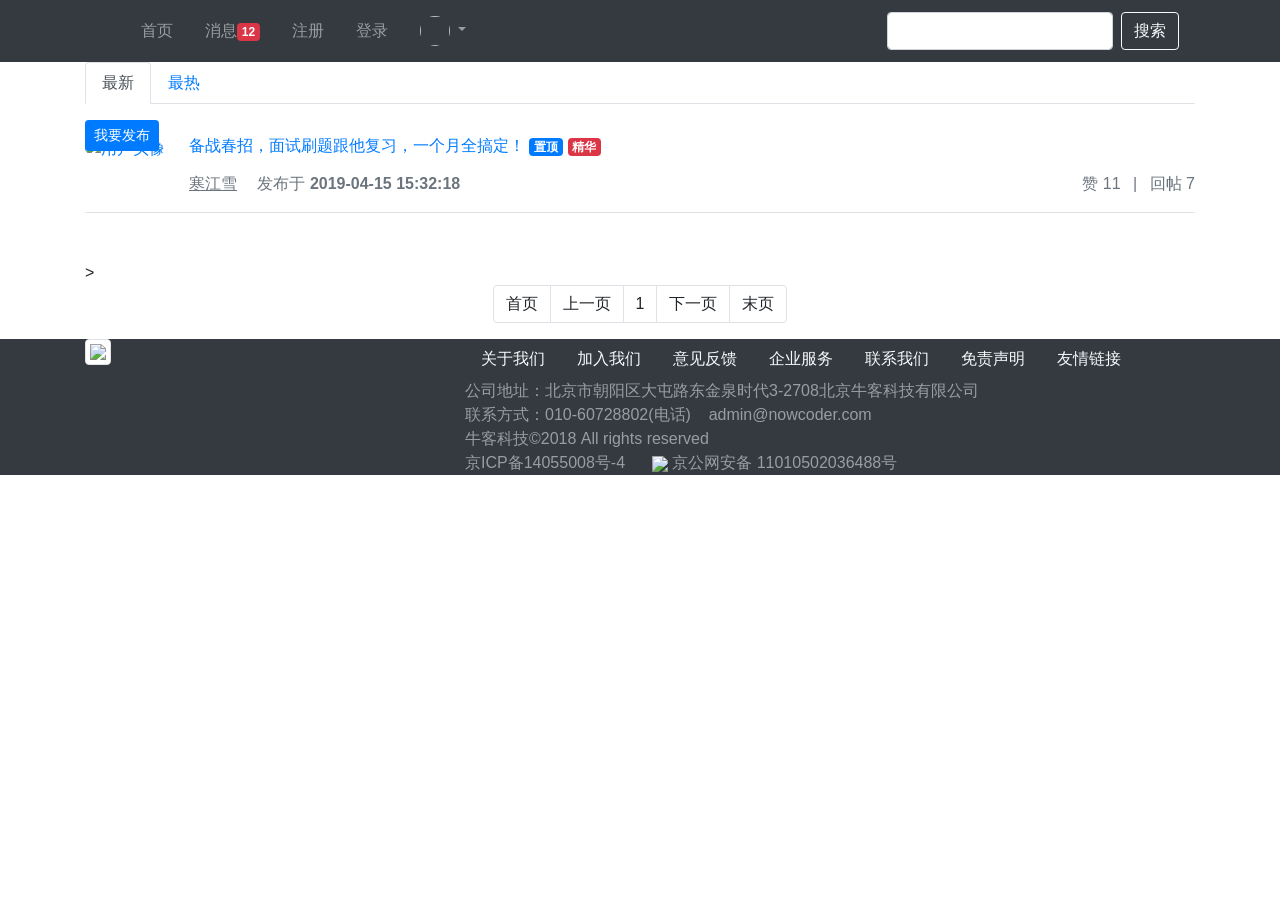
==== src/main/resources/templates/index.html @ 674e1e2c "初始提交：newCommunity项目" ====
<!doctype html>
<html lang="en" xmlns:th="http://www.thymeleaf.org" xmlns:HH="http://www.w3.org/1999/xhtml">
<head>
	<meta charset="utf-8">
	<meta name="viewport" content="width=device-width, initial-scale=1, shrink-to-fit=no">
	<link rel="icon" href="https://static.nowcoder.com/images/logo_87_87.png"/>
	<link rel="stylesheet" href="https://stackpath.bootstrapcdn.com/bootstrap/4.3.1/css/bootstrap.min.css" crossorigin="anonymous">
	<link rel="stylesheet" href="/css/global.css" />
	<title>牛客网-首页</title>
</head>
<body>	
	<div class="nk-container">
		<!-- 头部 -->
		<header class="bg-dark sticky-top">
			<div class="container">
				<!-- 导航 -->
				<nav class="navbar navbar-expand-lg navbar-dark">
					<!-- logo -->
					<a class="navbar-brand" href="#"></a>
					<button class="navbar-toggler" type="button" data-toggle="collapse" data-target="#navbarSupportedContent" aria-controls="navbarSupportedContent" aria-expanded="false" aria-label="Toggle navigation">
						<span class="navbar-toggler-icon"></span>
					</button>
					<!-- 功能 -->
					<div class="collapse navbar-collapse" id="navbarSupportedContent">
						<ul class="navbar-nav mr-auto">
							<li class="nav-item ml-3 btn-group-vertical">
								<a class="nav-link" th:href="@{/index}">首页</a>
							</li>
							<li class="nav-item ml-3 btn-group-vertical" th:if="${loginUser!=null}">
								<a class="nav-link position-relative" href="site/letter.html">消息<span class="badge badge-danger">12</span></a>
							</li>
							<li class="nav-item ml-3 btn-group-vertical" th:if="${loginUser==null}">
								<a class="nav-link" th:href="@{/register}">注册</a>
							</li>
							<li class="nav-item ml-3 btn-group-vertical" th:if="${loginUser==null}">
								<a class="nav-link" th:href="@{/login}">登录</a>
							</li>
							<li class="nav-item ml-3 btn-group-vertical dropdown" th:if="${loginUser!=null}">
								<a class="nav-link dropdown-toggle" href="#" id="navbarDropdown" role="button" data-toggle="dropdown" aria-haspopup="true" aria-expanded="false">
									<img th:src="${loginUser.headerUrl}" class="rounded-circle" style="width:30px;height:30px; object-fit:cover;"/>
								</a>
								<div class="dropdown-menu" aria-labelledby="navbarDropdown">
									<a class="dropdown-item text-center" href="site/profile.html">个人主页</a>
									<a class="dropdown-item text-center" th:href="@{user/setting}">账号设置</a>
									<a class="dropdown-item text-center" th:href="@{/logout}">退出登录</a>
									<div class="dropdown-divider"></div>
									<span class="dropdown-item text-center text-secondary" th:utext="${loginUser.username}"></span>
								</div>
							</li>
						</ul>
						<!-- 搜索 -->
						<form class="form-inline my-2 my-lg-0" action="site/search.html">
							<input class="form-control mr-sm-2" type="search" aria-label="Search" />
							<button class="btn btn-outline-light my-2 my-sm-0" type="submit">搜索</button>
						</form>
					</div>
				</nav>
			</div>
		</header>

		<!-- 内容 -->
		<div class="main">
			<div class="container">
				<div class="position-relative">
					<!-- 筛选条件 -->
					<ul class="nav nav-tabs mb-3">
						<li class="nav-item">
							<a class="nav-link active" href="#">最新</a>
						</li>
						<li class="nav-item">
							<a class="nav-link" href="#">最热</a>
						</li>
					</ul>
					<button type="button" class="btn btn-primary btn-sm position-absolute rt-0" data-toggle="modal" data-target="#publishModal">我要发布</button>
				</div>
				<!-- 弹出框 -->
				<div class="modal fade" id="publishModal" tabindex="-1" role="dialog" aria-labelledby="publishModalLabel" aria-hidden="true">
					<div class="modal-dialog modal-lg" role="document">
						<div class="modal-content">
							<div class="modal-header">
								<h5 class="modal-title" id="publishModalLabel">新帖发布</h5>
								<button type="button" class="close" data-dismiss="modal" aria-label="Close">
									<span aria-hidden="true">&times;</span>
								</button>
							</div>
							<div class="modal-body">
								<form>
									<div class="form-group">
										<label for="recipient-name" class="col-form-label">标题：</label>
										<input type="text" class="form-control" id="recipient-name">
									</div>
									<div class="form-group">
										<label for="message-text" class="col-form-label">正文：</label>
										<textarea class="form-control" id="message-text" rows="15"></textarea>
									</div>
								</form>
							</div>
							<div class="modal-footer">
								<button type="button" class="btn btn-secondary" data-dismiss="modal">取消</button>
								<button type="button" class="btn btn-primary" id="publishBtn">发布</button>
							</div>
						</div>
					</div>
				</div>
				<!-- 提示框 -->
				<div class="modal fade" id="hintModal" tabindex="-1" role="dialog" aria-labelledby="hintModalLabel" aria-hidden="true">
					<div class="modal-dialog modal-lg" role="document">
						<div class="modal-content">
							<div class="modal-header">
								<h5 class="modal-title" id="hintModalLabel">提示</h5>
							</div>
							<div class="modal-body" id="hintBody">
								发布完毕!
							</div>
						</div>
					</div>
				</div>
				
				<!-- 帖子列表 -->
				<ul class="list-unstyled">
					<li class="media pb-3 pt-3 mb-3 border-bottom" th:each="map:${discussPosts}">
						<a href="site/profile.html">
							<img th:src="${map.user.headerUrl}" class="mr-4 rounded-circle" alt="用户头像" style="width:50px;height:50px;">
						</a>
						<div class="media-body">
							<h6 class="mt-0 mb-3">
								<a href="#" th:utext="${map.post.title}">备战春招，面试刷题跟他复习，一个月全搞定！</a>
								<span class="badge badge-secondary bg-primary" th:if="${map.post.type==1}">置顶</span>
								<span class="badge badge-secondary bg-danger" th:if="${map.post.status==1}">精华</span>
							</h6>
							<div class="text-muted font-size-12">
								<u class="mr-3" th:utext="${map.user.username}">寒江雪</u> 发布于 <b th:utext="${#dates.format(map.post.createTime, 'yyyy-MM-dd HH:mm:ss')}">2019-04-15 15:32:18</b>
								<ul class="d-inline float-right">
									<li class="d-inline ml-2">赞 11</li>
									<li class="d-inline ml-2">|</li>
									<li class="d-inline ml-2">回帖 7</li>
								</ul>
							</div>
						</div>						
					</li>
				</ul>
				<!-- 分页 -->
				<nav class="mt-5" th:if="${page.rows>0}">>
					<ul class="pagination justify-content-center">
						<li class="page-item"><a class="page-link" th:href="@{${page.path}(current=1)}">首页</a></li>
						<li th:class="|page-item ${page.current==1?'disabled':''}|"><a class="page-link" th:href="@{${page.path}(current=${page.current-1})}">上一页</a></li>
						<li th:class="|page-item ${i==page.current?'active':''}|" th:each="i:${#numbers.sequence(page.from, page.to)}">
							<a class="page-link" th:href="@{${page.path}(current=${i})}" th:text="${i}">1</a>
						</li>
						<li th:class="|page-item ${page.current>=page.total?'disabled':''}|"><a class="page-link" th:href="@{${page.path}(current=${page.current+1})}">下一页</a></li>
						<li class="page-item"><a class="page-link" th:href="@{${page.path}(current=${page.total})}">末页</a></li>
					</ul>
				</nav>
			</div>
		</div>

		<!-- 尾部 -->
		<footer class="bg-dark">
			<div class="container">
				<div class="row">
					<!-- 二维码 -->
					<div class="col-4 qrcode">
						<img src="https://uploadfiles.nowcoder.com/app/app_download.png" class="img-thumbnail" style="width:136px;" />
					</div>
					<!-- 公司信息 -->
					<div class="col-8 detail-info">
						<div class="row">
							<div class="col">
								<ul class="nav">
									<li class="nav-item">
										<a class="nav-link text-light" href="#">关于我们</a>
									</li>
									<li class="nav-item">
										<a class="nav-link text-light" href="#">加入我们</a>
									</li>
									<li class="nav-item">
										<a class="nav-link text-light" href="#">意见反馈</a>
									</li>
									<li class="nav-item">
										<a class="nav-link text-light" href="#">企业服务</a>
									</li>
									<li class="nav-item">
										<a class="nav-link text-light" href="#">联系我们</a>
									</li>
									<li class="nav-item">
										<a class="nav-link text-light" href="#">免责声明</a>
									</li>
									<li class="nav-item">
										<a class="nav-link text-light" href="#">友情链接</a>
									</li>
								</ul>
							</div>
						</div>
						<div class="row">
							<div class="col">
								<ul class="nav btn-group-vertical company-info">
									<li class="nav-item text-white-50">
										公司地址：北京市朝阳区大屯路东金泉时代3-2708北京牛客科技有限公司
									</li>
									<li class="nav-item text-white-50">
										联系方式：010-60728802(电话)&nbsp;&nbsp;&nbsp;&nbsp;admin@nowcoder.com
									</li>
									<li class="nav-item text-white-50">
										牛客科技©2018 All rights reserved
									</li>
									<li class="nav-item text-white-50">
										京ICP备14055008号-4 &nbsp;&nbsp;&nbsp;&nbsp;
										<img src="http://static.nowcoder.com/company/images/res/ghs.png" style="width:18px;" />
										京公网安备 11010502036488号
									</li>
								</ul>
							</div>
						</div>
					</div>
				</div>
			</div>
		</footer>
	</div>

	<script src="https://code.jquery.com/jquery-3.3.1.min.js" crossorigin="anonymous"></script>
	<script src="https://cdnjs.cloudflare.com/ajax/libs/popper.js/1.14.7/umd/popper.min.js" crossorigin="anonymous"></script>
	<script src="https://stackpath.bootstrapcdn.com/bootstrap/4.3.1/js/bootstrap.min.js" crossorigin="anonymous"></script>
	<script th:src="@{/js/global.js}"></script>
	<script th:src="@{/js/index.js}"></script>
</body>
</html>
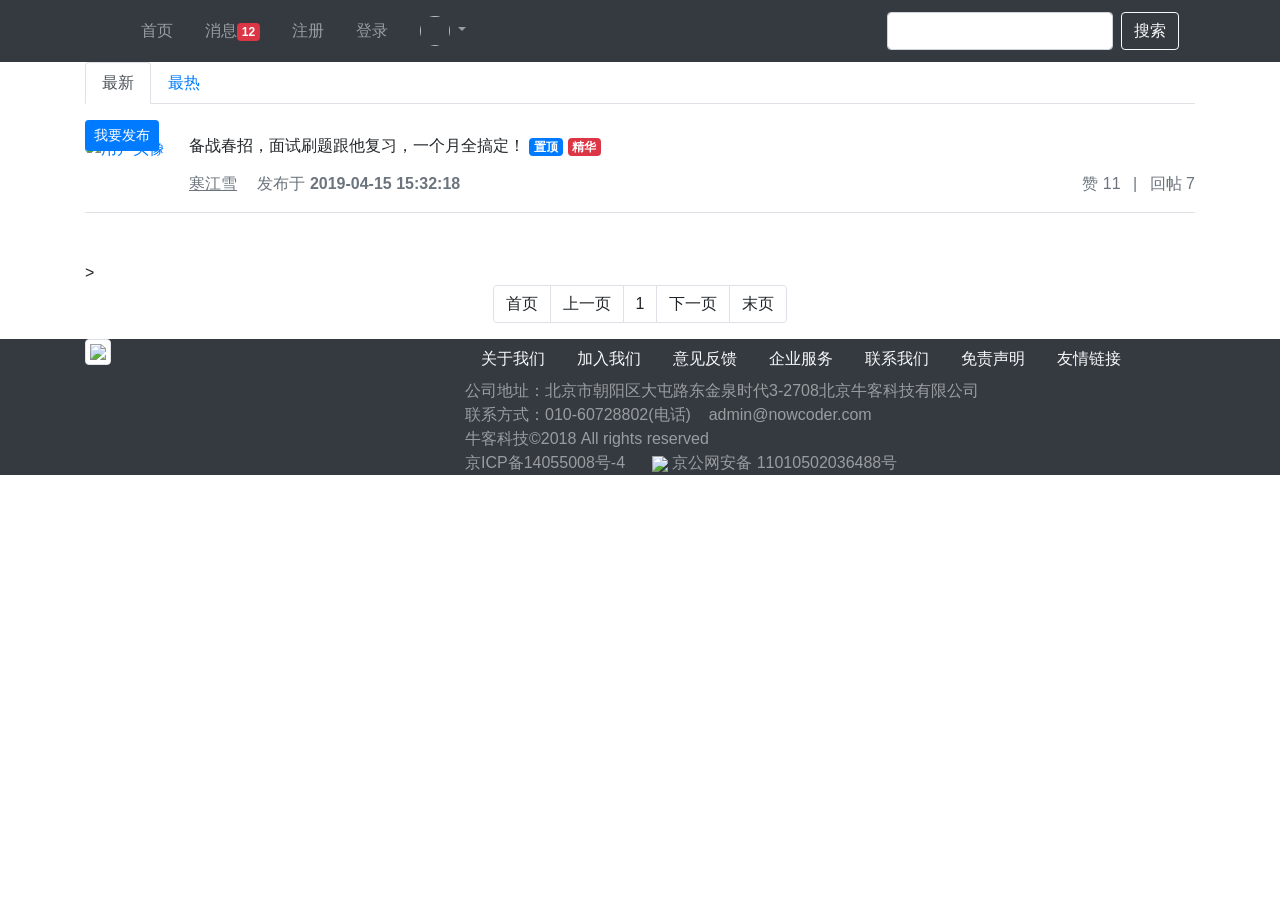
==== commit e93d0820: "发布帖子功能和帖子详情功能" ====
--- a/src/main/resources/templates/index.html
+++ b/src/main/resources/templates/index.html
@@ -5,7 +5,7 @@
 	<meta name="viewport" content="width=device-width, initial-scale=1, shrink-to-fit=no">
 	<link rel="icon" href="https://static.nowcoder.com/images/logo_87_87.png"/>
 	<link rel="stylesheet" href="https://stackpath.bootstrapcdn.com/bootstrap/4.3.1/css/bootstrap.min.css" crossorigin="anonymous">
-	<link rel="stylesheet" href="/css/global.css" />
+	<link rel="stylesheet" th:href="@{/css/global.css}" />
 	<title>牛客网-首页</title>
 </head>
 <body>	
@@ -71,7 +71,7 @@
 							<a class="nav-link" href="#">最热</a>
 						</li>
 					</ul>
-					<button type="button" class="btn btn-primary btn-sm position-absolute rt-0" data-toggle="modal" data-target="#publishModal">我要发布</button>
+					<button type="button" class="btn btn-primary btn-sm position-absolute rt-0" data-toggle="modal" data-target="#publishModal" th:if="${loginUser!=null}">我要发布</button>
 				</div>
 				<!-- 弹出框 -->
 				<div class="modal fade" id="publishModal" tabindex="-1" role="dialog" aria-labelledby="publishModalLabel" aria-hidden="true">
@@ -86,18 +86,18 @@
 							<div class="modal-body">
 								<form>
 									<div class="form-group">
-										<label for="recipient-name" class="col-form-label">标题：</label>
-										<input type="text" class="form-control" id="recipient-name">
+										<label for="title" class="col-form-label">标题：</label>
+										<input type="text" class="form-control" id="title" name="title">
 									</div>
 									<div class="form-group">
-										<label for="message-text" class="col-form-label">正文：</label>
-										<textarea class="form-control" id="message-text" rows="15"></textarea>
+										<label for="content" class="col-form-label">正文：</label>
+										<textarea class="form-control" id="content" name="content" rows="15"></textarea>
 									</div>
 								</form>
 							</div>
 							<div class="modal-footer">
 								<button type="button" class="btn btn-secondary" data-dismiss="modal">取消</button>
-								<button type="button" class="btn btn-primary" id="publishBtn">发布</button>
+								<button type="button" class="btn btn-primary" id="publishBtn" >发布</button>
 							</div>
 						</div>
 					</div>
@@ -124,7 +124,7 @@
 						</a>
 						<div class="media-body">
 							<h6 class="mt-0 mb-3">
-								<a href="#" th:utext="${map.post.title}">备战春招，面试刷题跟他复习，一个月全搞定！</a>
+								<a th:href="@{|/discuss/detail/${map.post.id}|}" th:utext="${map.post.title}">备战春招，面试刷题跟他复习，一个月全搞定！</a>
 								<span class="badge badge-secondary bg-primary" th:if="${map.post.type==1}">置顶</span>
 								<span class="badge badge-secondary bg-danger" th:if="${map.post.status==1}">精华</span>
 							</h6>
@@ -223,4 +223,4 @@
 	<script th:src="@{/js/global.js}"></script>
 	<script th:src="@{/js/index.js}"></script>
 </body>
-</html>
+</html>
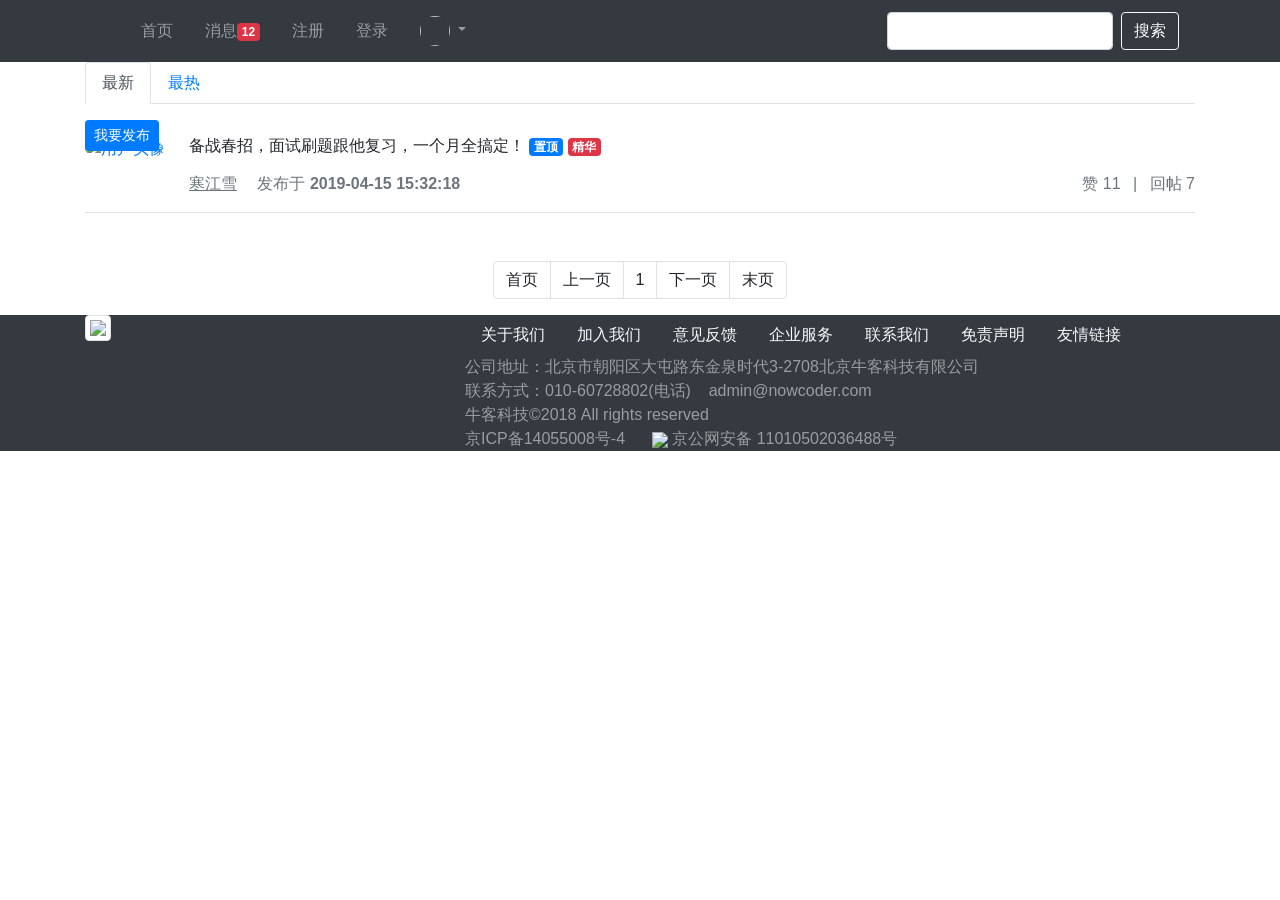
==== commit 863b84c3: "显示评论（处理帖子详情页面）" ====
--- a/src/main/resources/templates/index.html
+++ b/src/main/resources/templates/index.html
@@ -133,14 +133,14 @@
 								<ul class="d-inline float-right">
 									<li class="d-inline ml-2">赞 11</li>
 									<li class="d-inline ml-2">|</li>
-									<li class="d-inline ml-2">回帖 7</li>
+									<li class="d-inline ml-2">回帖<span th:text="${map.post.commentCount}"> 7</span></li>
 								</ul>
 							</div>
 						</div>						
 					</li>
 				</ul>
 				<!-- 分页 -->
-				<nav class="mt-5" th:if="${page.rows>0}">>
+				<nav class="mt-5" th:if="${page.rows>0}" th:fragment="pagination">
 					<ul class="pagination justify-content-center">
 						<li class="page-item"><a class="page-link" th:href="@{${page.path}(current=1)}">首页</a></li>
 						<li th:class="|page-item ${page.current==1?'disabled':''}|"><a class="page-link" th:href="@{${page.path}(current=${page.current-1})}">上一页</a></li>
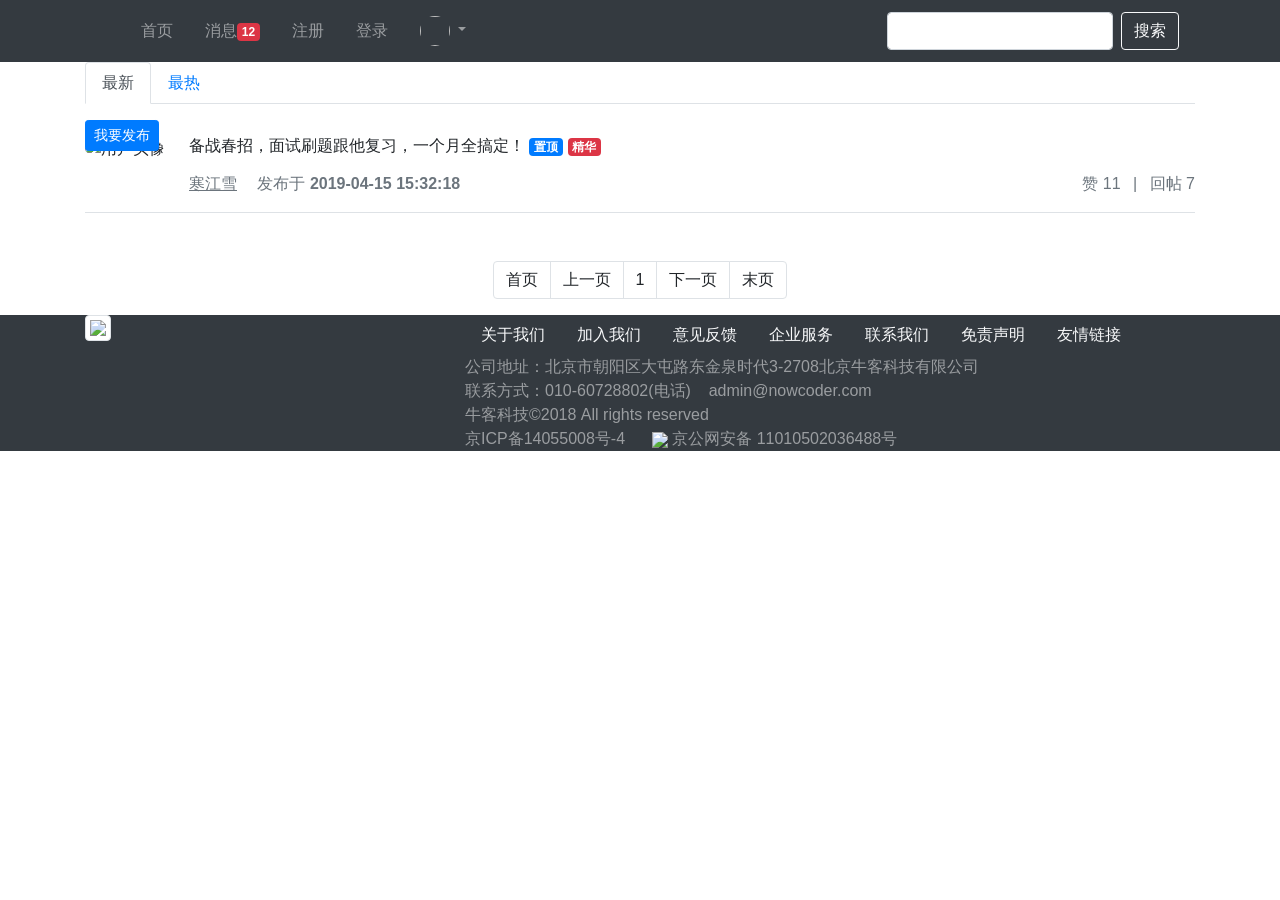
==== commit dbc1fce5: "我收到的赞" ====
--- a/src/main/resources/templates/index.html
+++ b/src/main/resources/templates/index.html
@@ -27,7 +27,7 @@
 								<a class="nav-link" th:href="@{/index}">首页</a>
 							</li>
 							<li class="nav-item ml-3 btn-group-vertical" th:if="${loginUser!=null}">
-								<a class="nav-link position-relative" href="site/letter.html">消息<span class="badge badge-danger">12</span></a>
+								<a class="nav-link position-relative" th:href="@{/letter/list}">消息<span class="badge badge-danger">12</span></a>
 							</li>
 							<li class="nav-item ml-3 btn-group-vertical" th:if="${loginUser==null}">
 								<a class="nav-link" th:href="@{/register}">注册</a>
@@ -40,7 +40,7 @@
 									<img th:src="${loginUser.headerUrl}" class="rounded-circle" style="width:30px;height:30px; object-fit:cover;"/>
 								</a>
 								<div class="dropdown-menu" aria-labelledby="navbarDropdown">
-									<a class="dropdown-item text-center" href="site/profile.html">个人主页</a>
+									<a class="dropdown-item text-center" th:href="@{|/user/profile/${loginUser.id}|}">个人主页</a>
 									<a class="dropdown-item text-center" th:href="@{user/setting}">账号设置</a>
 									<a class="dropdown-item text-center" th:href="@{/logout}">退出登录</a>
 									<div class="dropdown-divider"></div>
@@ -119,7 +119,7 @@
 				<!-- 帖子列表 -->
 				<ul class="list-unstyled">
 					<li class="media pb-3 pt-3 mb-3 border-bottom" th:each="map:${discussPosts}">
-						<a href="site/profile.html">
+						<a th:href="|/user/profile/${map.user.id}|">
 							<img th:src="${map.user.headerUrl}" class="mr-4 rounded-circle" alt="用户头像" style="width:50px;height:50px;">
 						</a>
 						<div class="media-body">
@@ -131,7 +131,7 @@
 							<div class="text-muted font-size-12">
 								<u class="mr-3" th:utext="${map.user.username}">寒江雪</u> 发布于 <b th:utext="${#dates.format(map.post.createTime, 'yyyy-MM-dd HH:mm:ss')}">2019-04-15 15:32:18</b>
 								<ul class="d-inline float-right">
-									<li class="d-inline ml-2">赞 11</li>
+									<li class="d-inline ml-2">赞 <span th:text="${map.likeCount}">11</span></li>
 									<li class="d-inline ml-2">|</li>
 									<li class="d-inline ml-2">回帖<span th:text="${map.post.commentCount}"> 7</span></li>
 								</ul>
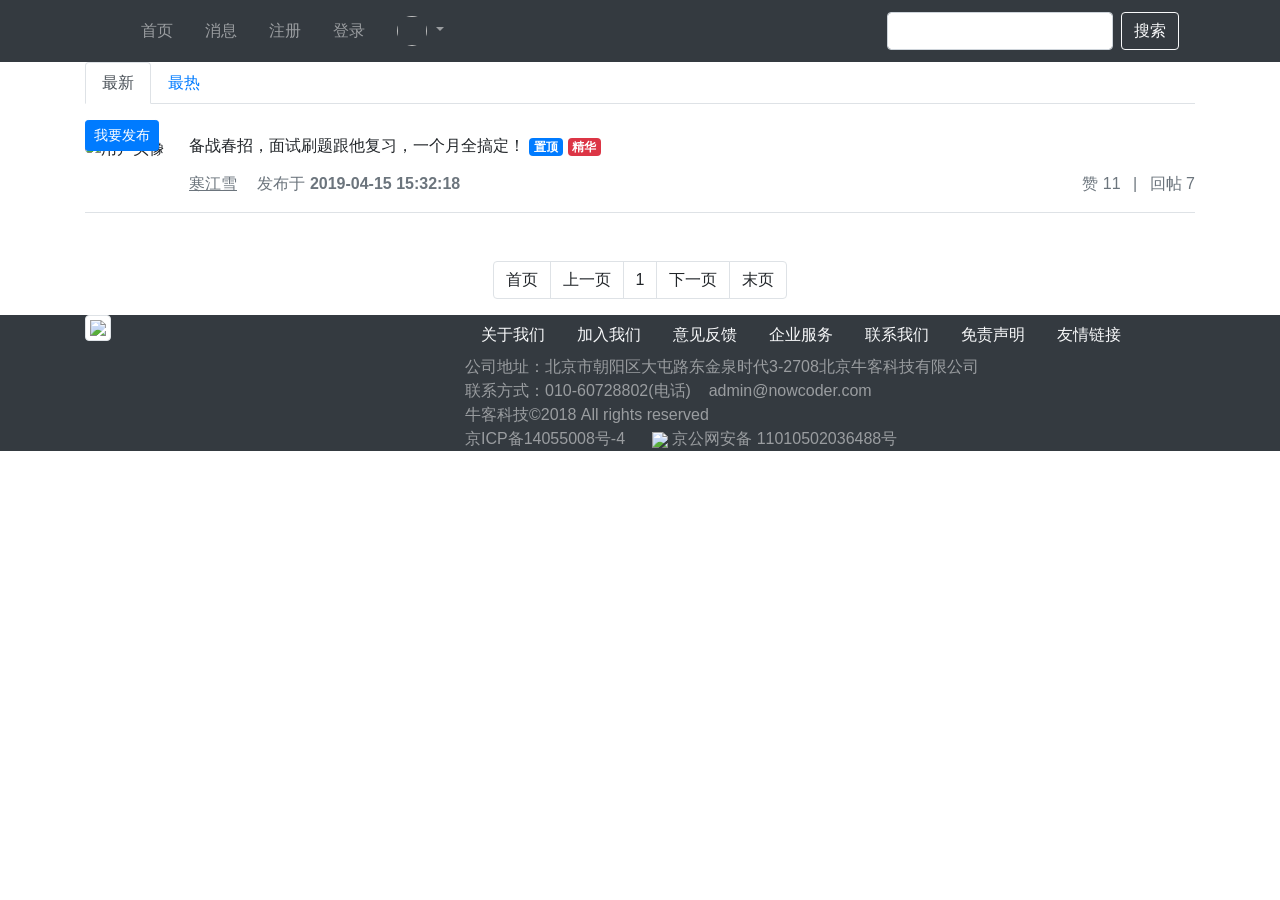
==== commit 2235a93b: "显示系统通知" ====
--- a/src/main/resources/templates/index.html
+++ b/src/main/resources/templates/index.html
@@ -27,7 +27,7 @@
 								<a class="nav-link" th:href="@{/index}">首页</a>
 							</li>
 							<li class="nav-item ml-3 btn-group-vertical" th:if="${loginUser!=null}">
-								<a class="nav-link position-relative" th:href="@{/letter/list}">消息<span class="badge badge-danger">12</span></a>
+								<a class="nav-link position-relative" th:href="@{/letter/list}">消息<span class="badge badge-danger" th:text="${allUnreadCount!=0?allUnreadCount:''}"></span></a>
 							</li>
 							<li class="nav-item ml-3 btn-group-vertical" th:if="${loginUser==null}">
 								<a class="nav-link" th:href="@{/register}">注册</a>
@@ -119,7 +119,7 @@
 				<!-- 帖子列表 -->
 				<ul class="list-unstyled">
 					<li class="media pb-3 pt-3 mb-3 border-bottom" th:each="map:${discussPosts}">
-						<a th:href="|/user/profile/${map.user.id}|">
+						<a th:href="@{|/user/profile/${map.user.id}|}">
 							<img th:src="${map.user.headerUrl}" class="mr-4 rounded-circle" alt="用户头像" style="width:50px;height:50px;">
 						</a>
 						<div class="media-body">
